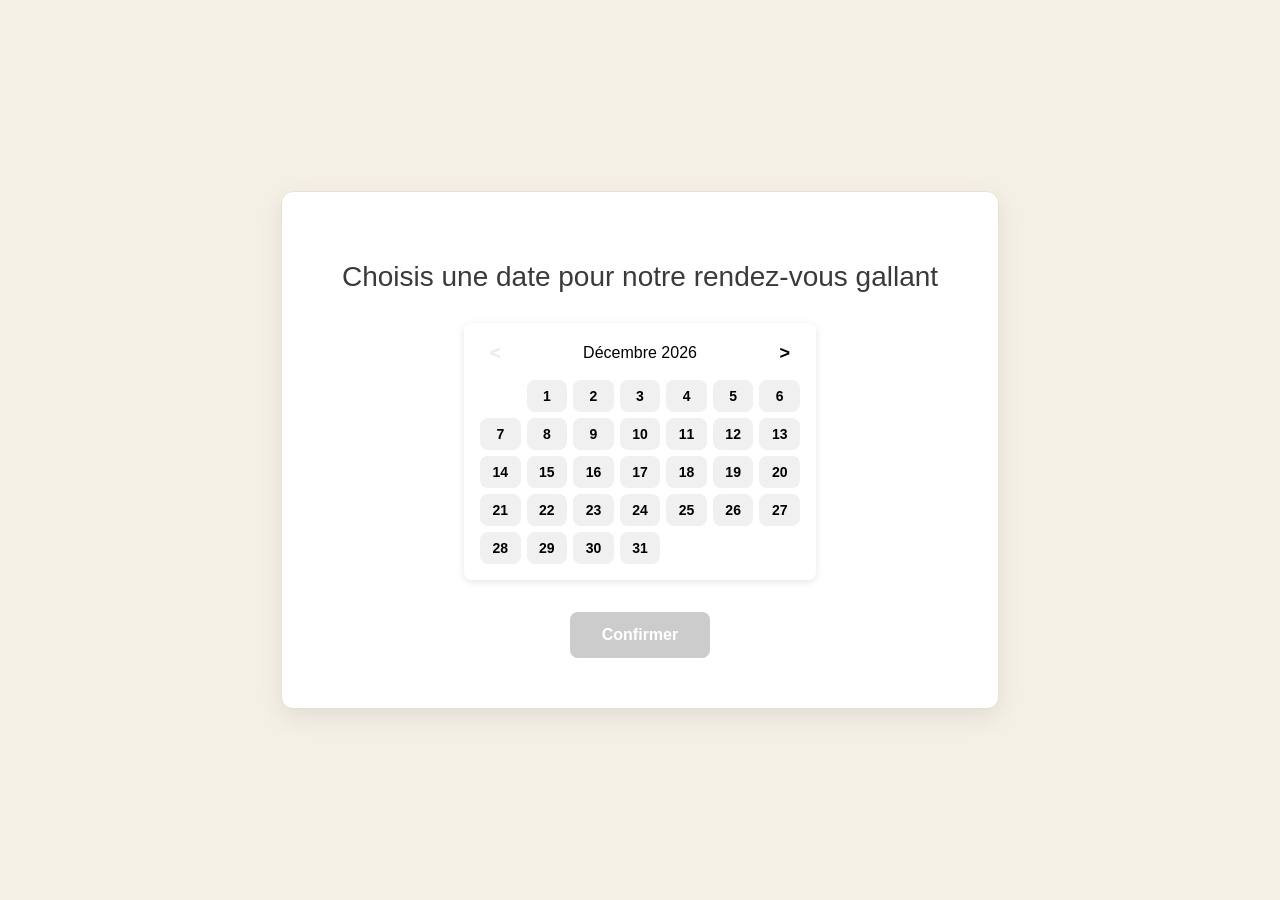
==== success.html @ 857c6d1e "Add files via upload" ====
<!DOCTYPE html>
<html lang="fr">
<head>
  <meta charset="UTF-8">
  <title>Choisis une date</title>
  <link rel="stylesheet" href="style.css">
</head>
<body>
  <div class="container">
    <h1>Choisis une date pour notre rendez-vous gallant</h1>

    <div class="calendar">
      <div class="calendar-header">
        <button id="prev-month">&lt;</button>
        <span id="month-label"></span>
        <button id="next-month">&gt;</button>
      </div>
      <div class="calendar-grid" id="calendar-grid"></div>
    </div>

    <p id="selected-date"></p>
    <button id="confirm-btn" disabled>Confirmer</button>
  </div>
  <script src="script.js"></script>
</body>
</html>
---- style.css ----
body {
  margin: 0;
  min-height: 100vh;
  display: flex;
  align-items: center;
  justify-content: center;
  font-family: 'Segoe UI', sans-serif;
  background: #f5f0e6;
}

.container {
  text-align: center;
  position: relative;
  background: #ffffff;
  padding: 50px 60px;
  border-radius: 12px;
  box-shadow: 0 8px 24px rgba(0, 0, 0, 0.08);
  border: 1px solid #e8e0d0;
}

.container h1 {
  color: #3a3a3a;
  font-size: 28px;
  margin-bottom: 30px;
  font-weight: 500;
}

.buttons {
  position: relative;
  height: 80px;
  display: flex;
  justify-content: center;
  gap: 20px;
}

button {
  padding: 14px 0;
  width: 140px;
  font-size: 16px;
  font-weight: 600;
  border: none;
  border-radius: 8px;
  cursor: pointer;
  transition: transform 0.15s ease, box-shadow 0.15s ease;
}

#yes-btn {
  background: #6b9b7a;
  color: white;
  box-shadow: 0 4px 12px rgba(107, 155, 122, 0.3);
}

#yes-btn:hover {
  transform: translateY(-2px);
  box-shadow: 0 6px 16px rgba(107, 155, 122, 0.4);
}

#no-btn {
  background: #c17a6b;
  color: white;
  box-shadow: 0 4px 12px rgba(193, 122, 107, 0.3);
}

/* Calendrier */
.calendar {
  width: 320px;
  margin: 0 auto;
  background: white;
  border-radius: 8px;
  padding: 16px;
  box-shadow: 0 2px 8px rgba(0,0,0,0.1);
}

.calendar-header {
  display: flex;
  justify-content: space-between;
  align-items: center;
  margin-bottom: 12px;
}

.calendar-header button {
  background: none;
  padding: 4px 10px;
  font-size: 18px;
  width: auto;
}

.calendar-header button:disabled {
  opacity: 0.3;
  cursor: not-allowed;
}

.calendar-grid {
  display: grid;
  grid-template-columns: repeat(7, 1fr);
  gap: 6px;
}

.day-cell {
  background: #f0f0f0;
  padding: 8px 0;
  font-size: 14px;
  width: auto;
  box-sizing: border-box;
}

.day-cell:hover {
  background: #dcdcdc;
}

.day-cell.selected {
  background: #6b9b7a;
  color: white;
}

#confirm-btn {
  margin-top: 16px;
  background: #6b9b7a;
  color: white;
}

#confirm-btn:disabled {
  background: #ccc;
  cursor: not-allowed;
}
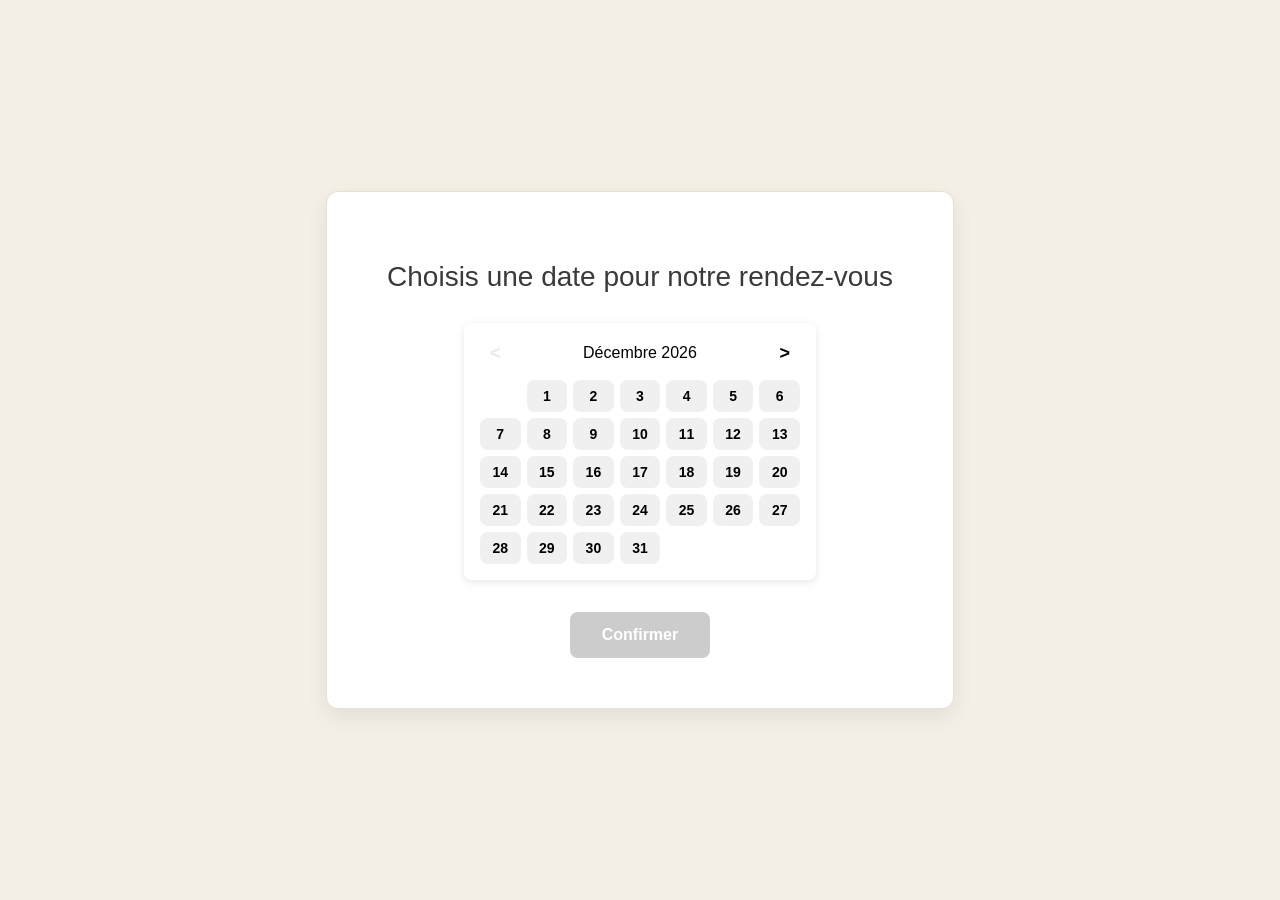
==== commit 3840a861: "Update heading text in success.html" ====
--- a/success.html
+++ b/success.html
@@ -7,7 +7,7 @@
 </head>
 <body>
   <div class="container">
-    <h1>Choisis une date pour notre rendez-vous gallant</h1>
+    <h1>Choisis une date pour notre rendez-vous</h1>
 
     <div class="calendar">
       <div class="calendar-header">
@@ -23,4 +23,4 @@
   </div>
   <script src="script.js"></script>
 </body>
-</html>+</html>
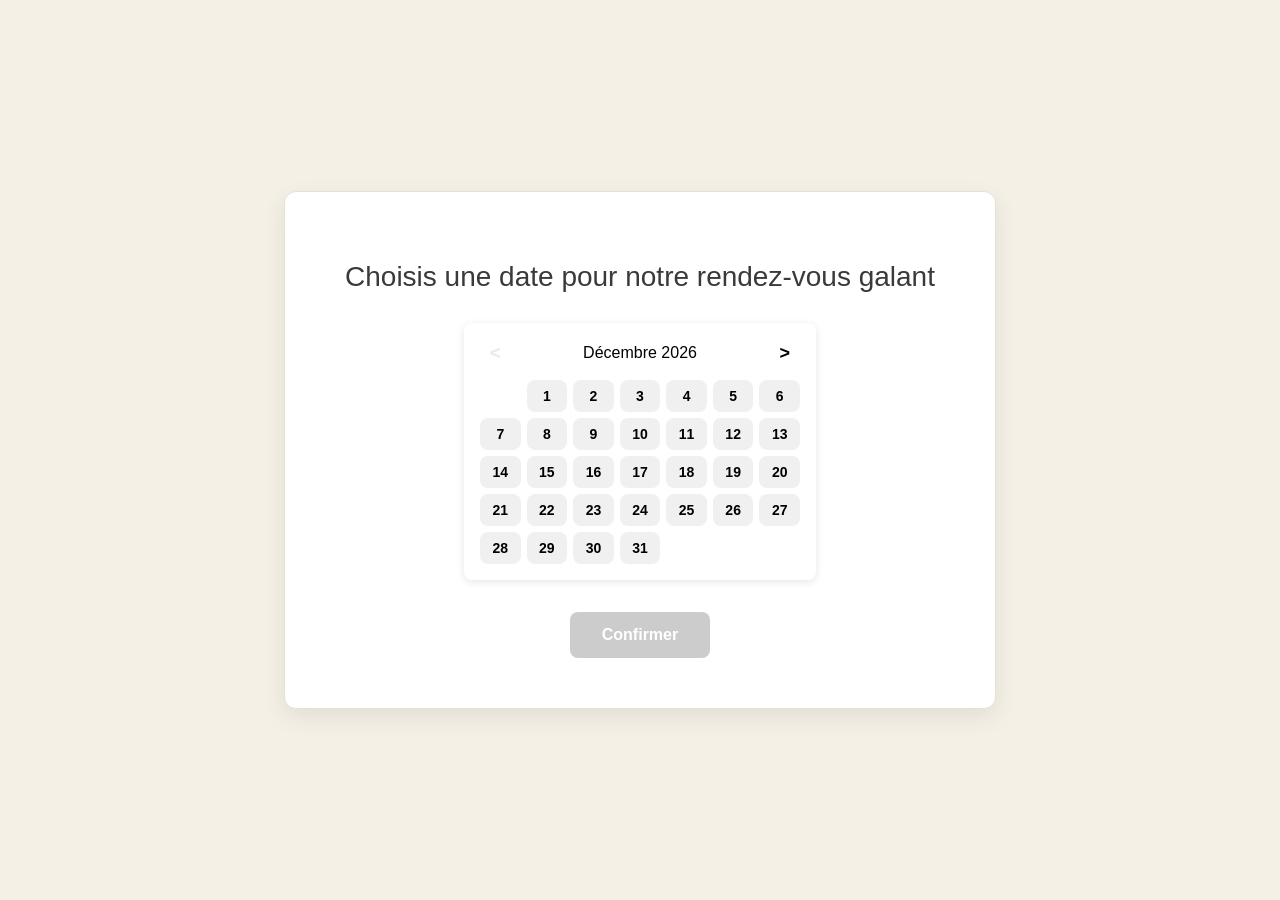
==== commit f007fea4: "Update heading text for appointment page" ====
--- a/success.html
+++ b/success.html
@@ -7,7 +7,7 @@
 </head>
 <body>
   <div class="container">
-    <h1>Choisis une date pour notre rendez-vous</h1>
+    <h1>Choisis une date pour notre rendez-vous galant</h1>
 
     <div class="calendar">
       <div class="calendar-header">
